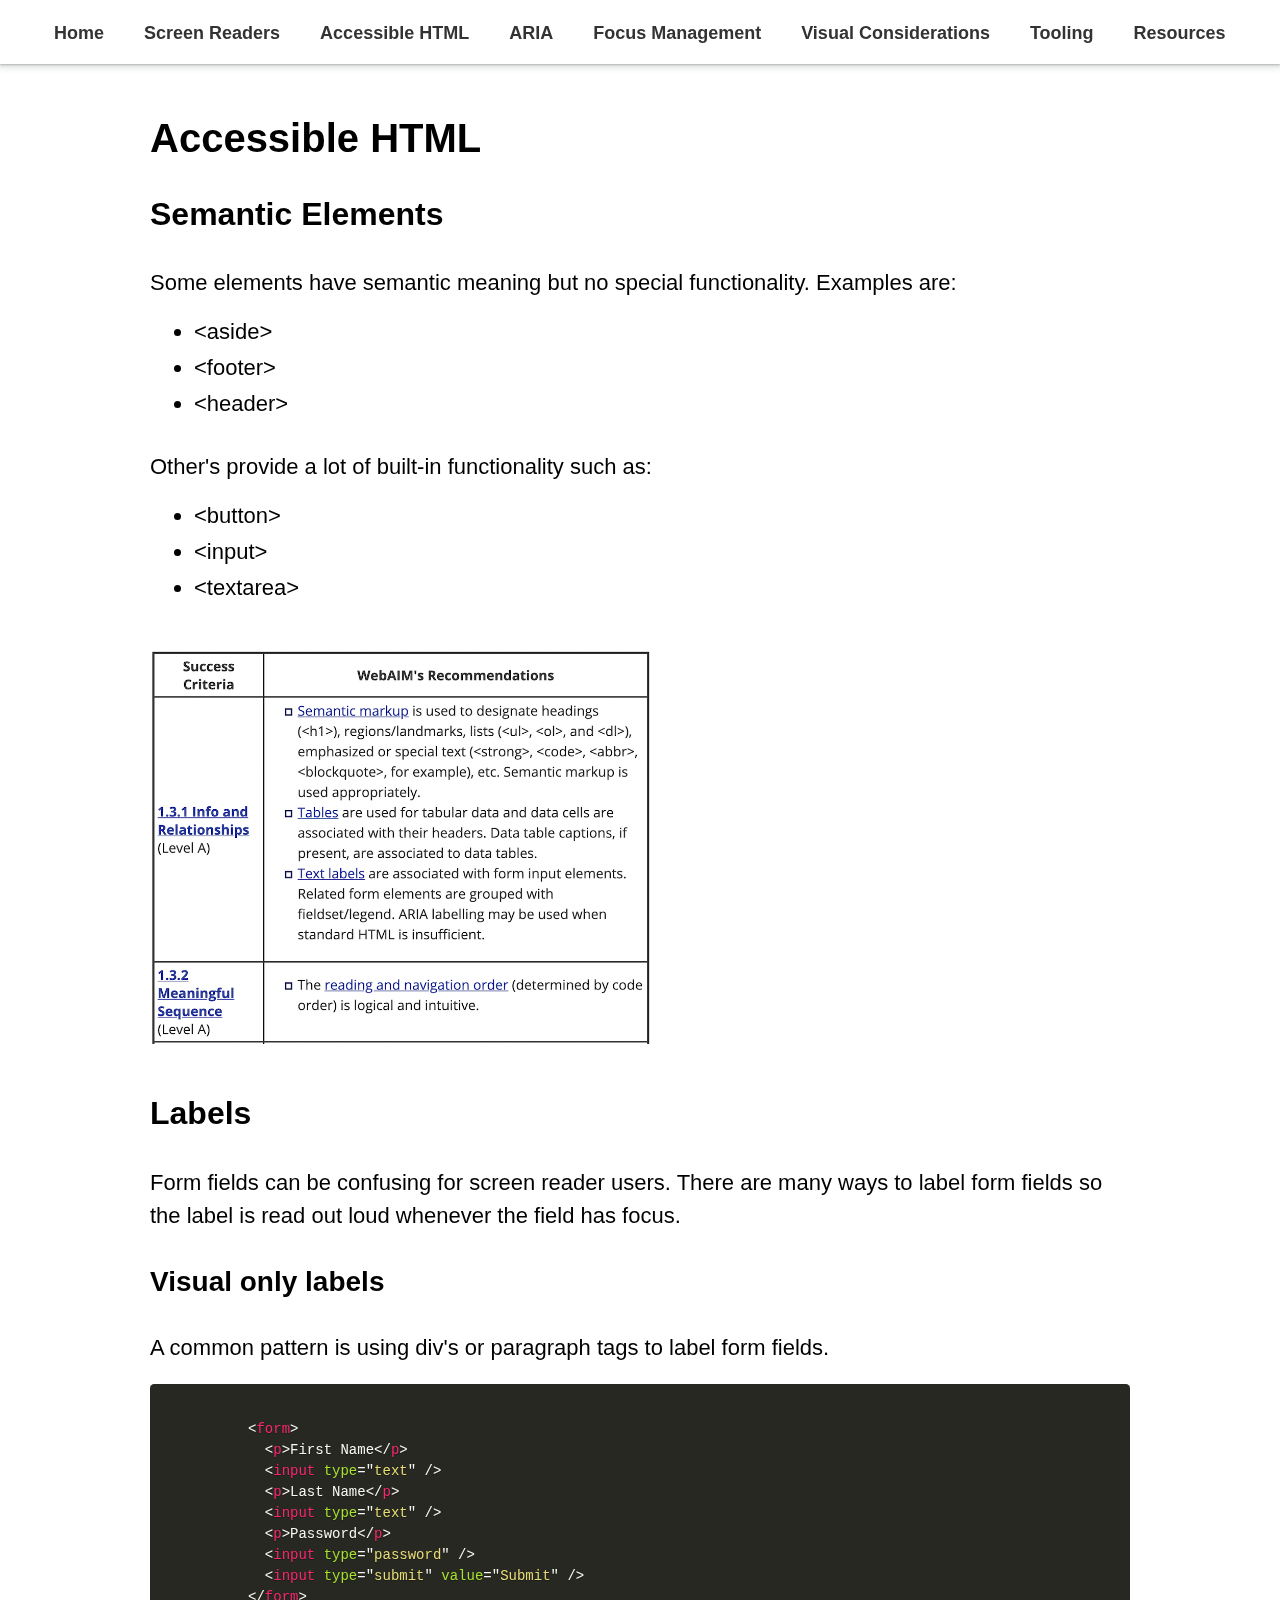
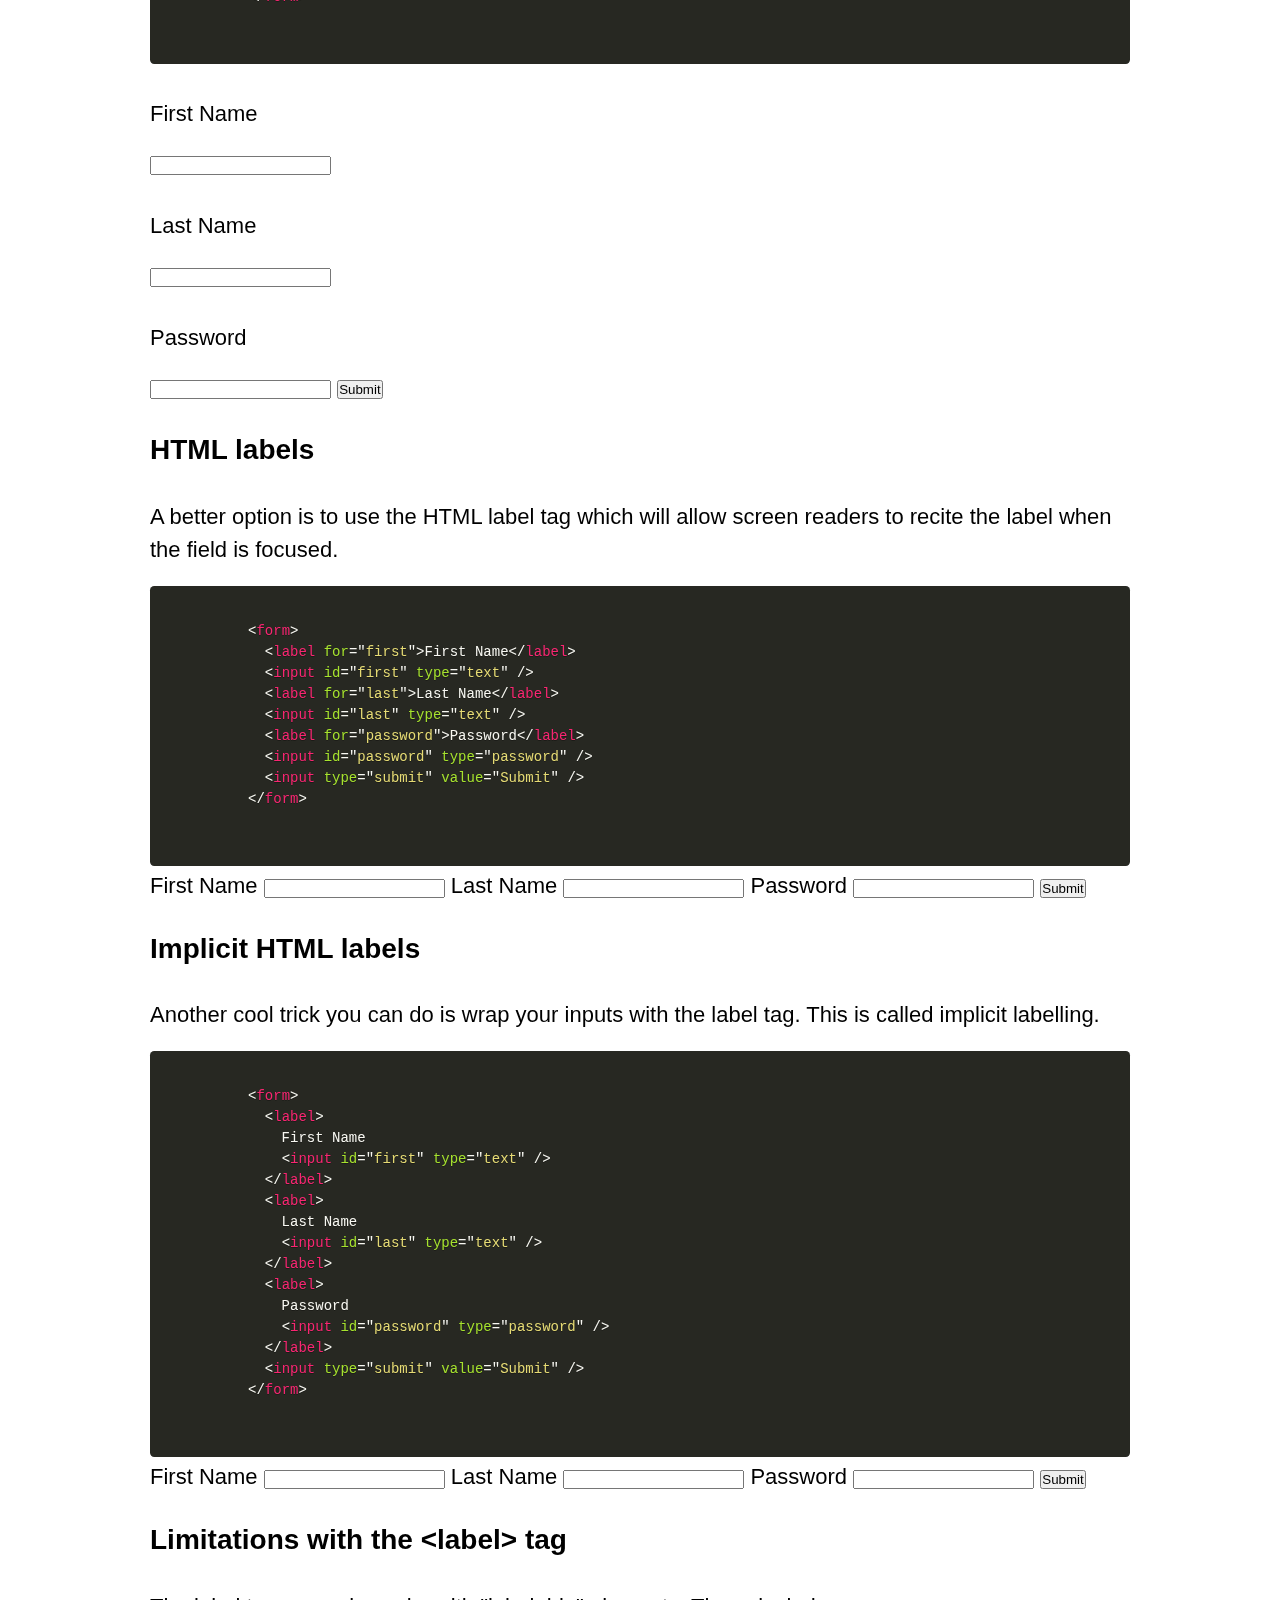
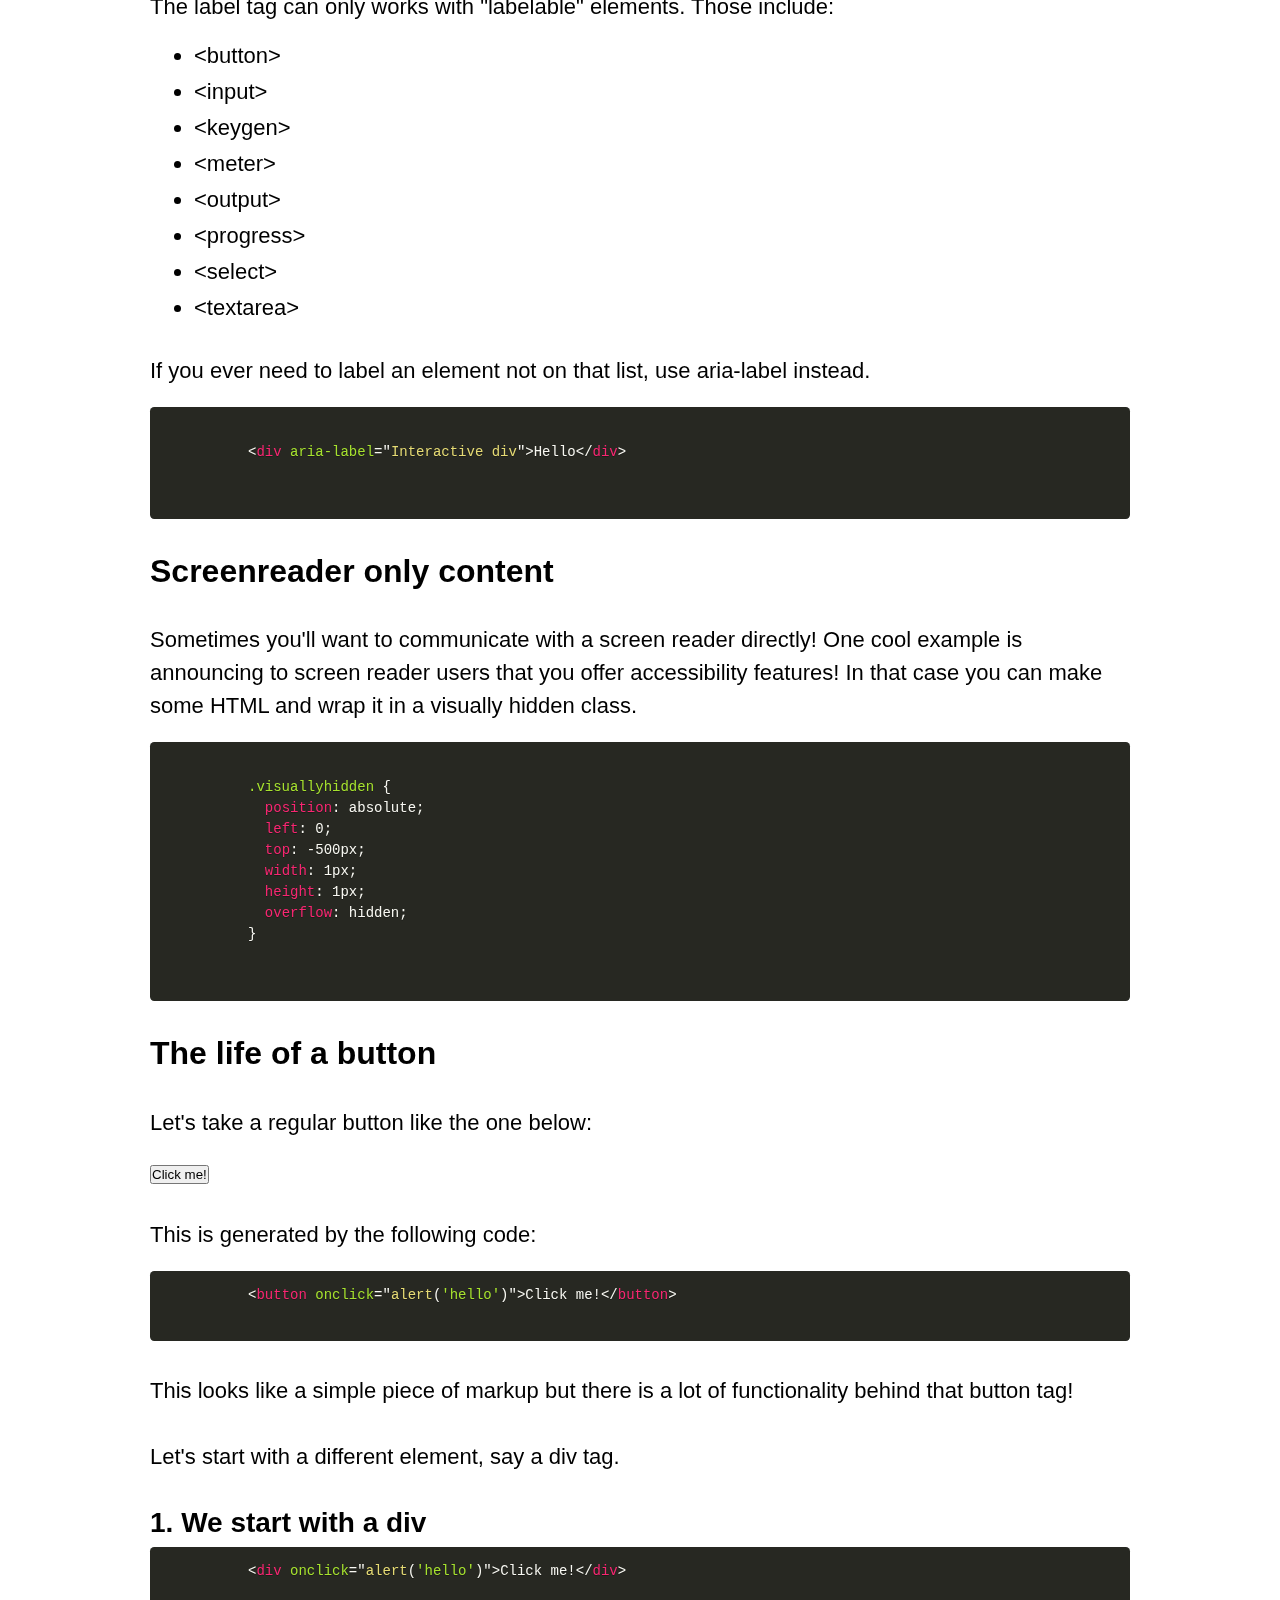
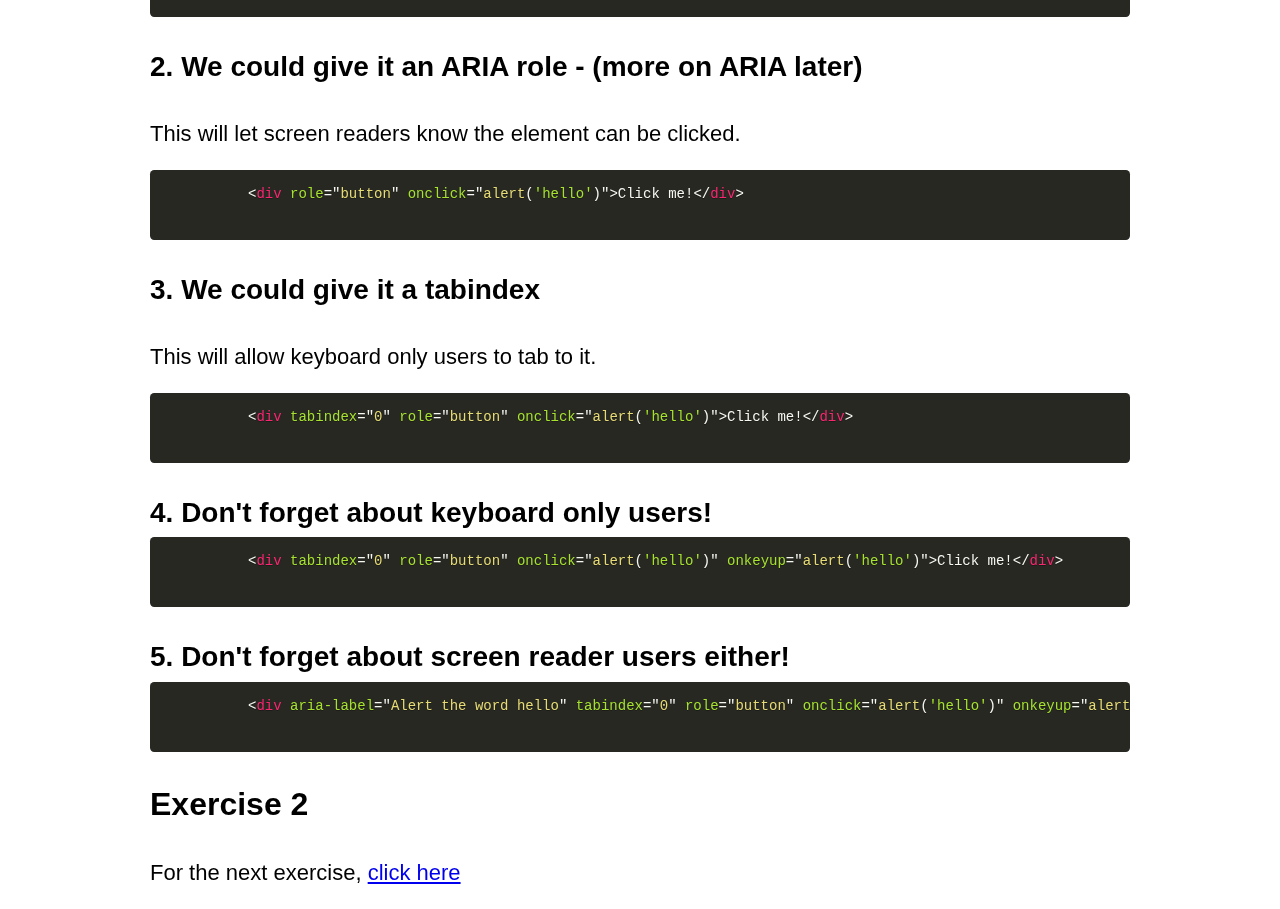
==== accessible-html/index.html @ 0b2b4ed2 "first commit" ====
<!DOCTYPE html>
<html lang="en">
  <head>
    <meta charset="UTF-8" />
    <meta http-equiv="X-UA-Compatible" content="IE=edge" />
    <meta name="viewport" content="width=device-width, initial-scale=1.0" />
    <title>Accessible HTML</title>
    <link rel="stylesheet" href="../css/style.css" />
  </head>
  <body>
    <header>
      <ul>
        <li><a href="../index.html">Home</a></li>
        <li>
          <a href="../screen-readers/index.html">Screen Readers</a>
        </li>
        <li>
          <a href="../accessible-html/index.html">Accessible HTML</a>
        </li>
        <li>
          <a href="../aria/index.html">ARIA</a>
        </li>
        <li>
          <a href="../focus-management/index.html">Focus Management</a>
        </li>
        <li>
          <a href="../visual-considerations/index.html"
            >Visual Considerations</a
          >
        </li>
        <li>
          <a href="../tooling/index.html">Tooling</a>
        </li>
        <li>
          <a href="../resources/index.html">Resources</a>
        </li>
      </ul>
    </header>
    <div id="container">
      <h1>Accessible HTML</h1>
      <h2>Semantic Elements</h2>
      <p>
        Some elements have semantic meaning but no special functionality.
        Examples are:
      </p>
      <ul>
        <li>&lt;aside></li>
        <li>&lt;footer></li>
        <li>&lt;header></li>
      </ul>
      <p>Other's provide a lot of built-in functionality such as:</p>
      <ul>
        <li>&lt;button></li>
        <li>&lt;input></li>
        <li>&lt;textarea></li>
      </ul>
      <img
        src="../static/webaim-semantic.png"
        alt="semantic markup webaim recommendation"
      />
      <h2>Labels</h2>
      <p>
        Form fields can be confusing for screen reader users. There are many
        ways to label form fields so the label is read out loud whenever the
        field has focus.
      </p>
      <h3>Visual only labels</h3>
      <p>
        A common pattern is using div's or paragraph tags to label form fields.
      </p>
      <pre>
        <code class="language-html">
          &lt;form>
            &lt;p>First Name&lt;/p>
            &lt;input type="text" />
            &lt;p>Last Name&lt;/p>
            &lt;input type="text" />
            &lt;p>Password&lt;/p>
            &lt;input type="password" />
            &lt;input type="submit" value="Submit" />
          &lt;/form>
        </code>
      </pre>
      <form>
        <p>First Name</p>
        <input type="text" />
        <p>Last Name</p>
        <input type="text" />
        <p>Password</p>
        <input type="password" />
        <input type="submit" value="Submit" />
      </form>
      <h3>HTML labels</h3>
      <p>
        A better option is to use the HTML label tag which will allow screen
        readers to recite the label when the field is focused.
      </p>
      <pre>
        <code class="language-html">
          &lt;form>
            &lt;label for="first">First Name&lt;/label>
            &lt;input id="first" type="text" />
            &lt;label for="last">Last Name&lt;/label>
            &lt;input id="last" type="text" />
            &lt;label for="password">Password&lt;/label>
            &lt;input id="password" type="password" />
            &lt;input type="submit" value="Submit" />
          &lt;/form>
        </code>
      </pre>
      <form>
        <label for="first">First Name</label>
        <input id="first" type="text" />
        <label for="last">Last Name</label>
        <input id="last" type="text" />
        <label for="password">Password</label>
        <input id="password" type="password" />
        <input type="submit" value="Submit" />
      </form>
      <h3>Implicit HTML labels</h3>
      <p>
        Another cool trick you can do is wrap your inputs with the label tag.
        This is called implicit labelling.
      </p>
      <pre>
        <code class="language-html">
          &lt;form>
            &lt;label>
              First Name
              &lt;input id="first" type="text" />
            &lt;/label>
            &lt;label>
              Last Name
              &lt;input id="last" type="text" />
            &lt;/label>
            &lt;label>
              Password
              &lt;input id="password" type="password" />
            &lt;/label>
            &lt;input type="submit" value="Submit" />
          &lt;/form>
        </code>
      </pre>
      <form>
        <label>
          First Name
          <input id="first" type="text" />
        </label>
        <label>
          Last Name
          <input id="last" type="text" />
        </label>
        <label>
          Password
          <input id="password" type="password" />
        </label>
        <input type="submit" value="Submit" />
      </form>
      <h3>Limitations with the &lt;label> tag</h3>
      <p>
        The label tag can only works with "labelable" elements. Those include:
      </p>
      <ul>
        <li>&lt;button></li>
        <li>&lt;input></li>
        <li>&lt;keygen></li>
        <li>&lt;meter></li>
        <li>&lt;output></li>
        <li>&lt;progress></li>
        <li>&lt;select></li>
        <li>&lt;textarea></li>
      </ul>
      <p>
        If you ever need to label an element not on that list, use
        <b>aria-label</b> instead.
      </p>
      <pre>
        <code class="language-html">
          &lt;div aria-label="Interactive div">Hello&lt;/div>
        </code>
      </pre>
      <h2>Screenreader only content</h2>
      <p>
        Sometimes you'll want to communicate with a screen reader directly! One
        cool example is announcing to screen reader users that you offer
        accessibility features! In that case you can make some HTML and wrap it
        in a visually hidden class.
      </p>
      <pre>
        <code class="language-css">
          .visuallyhidden {
            position: absolute;
            left: 0;
            top: -500px;
            width: 1px;
            height: 1px;
            overflow: hidden;
          }
        </code>
      </pre>
      <h2>The life of a button</h2>
      <p>Let's take a regular button like the one below:</p>
      <div><button onclick="alert('hello')">Click me!</button></div>
      <p>This is generated by the following code:</p>
      <div>
        <pre>
          <code class="language-html">&lt;button onclick="alert('hello')">Click me!&lt;/button></code>
        </pre>
      </div>
      <p>
        This looks like a simple piece of markup but there is a lot of
        functionality behind that button tag!
      </p>
      <p>Let's start with a different element, say a div tag.</p>
      <h3>1. We start with a div</h3>
      <div>
        <pre>
          <code class="language-html">&lt;div onclick="alert('hello')">Click me!&lt;/div></code>
        </pre>
      </div>
      <h3>2. We could give it an ARIA role - (more on ARIA later)</h3>
      <p>This will let screen readers know the element can be clicked.</p>
      <div>
        <pre>
          <code class="language-html">&lt;div role="button" onclick="alert('hello')">Click me!&lt;/div></code>
        </pre>
      </div>
      <h3>3. We could give it a tabindex</h3>
      <p>This will allow keyboard only users to tab to it.</p>
      <div>
        <pre>
          <code class="language-html">&lt;div tabindex="0" role="button" onclick="alert('hello')">Click me!&lt;/div></code>
        </pre>
      </div>
      <h3>4. Don't forget about keyboard only users!</h3>
      <div>
        <pre>
          <code class="language-html">&lt;div tabindex="0" role="button" onclick="alert('hello')" onkeyup="alert('hello')">Click me!&lt;/div></code>
        </pre>
      </div>
      <h3>5. Don't forget about screen reader users either!</h3>
      <div>
        <pre>
          <code class="language-html">&lt;div aria-label="Alert the word hello" tabindex="0" role="button" onclick="alert('hello')" onkeyup="alert('hello')">Click me!&lt;/div></code>
        </pre>
      </div>
      <h2>Exercise 2</h2>
      <p>For the next exercise, <a href="../exercises/2.html">click here</a></p>
    </div>
    <script src="../js/prism.js"></script>
  </body>
</html>
---- css/style.css ----
* {
  margin: 0;
  padding: 0;
}

body {
  font-family: "HelveticaNeue-Light", "Helvetica Neue Light", "Helvetica Neue",
    Helvetica, Arial, "Lucida Grande", sans-serif;
  font-weight: 300;
  font-size: 22px;
}

#container li {
  margin: 10px 0;
}

.button {
  background: rgb(239, 239, 239);
  cursor: pointer;
  display: inline;
  padding: 5px;
  border-radius: 10px;
  border: 1px solid rgb(118, 118, 118);
}

#counter {
  border: 1px solid black;
  border-radius: 25px;
  display: inline;
  font-size: 50px;
  margin: 25px 0;
  padding: 10px;
}

h1,
h2,
h3,
h4,
h5,
h6 {
  margin: 10px 0 20px 0;
}

div img {
  display: block;
  margin: 50px 0;
  max-width: 500px;
}

header {
  box-shadow: 0 1px 2px 0 rgb(60 64 67 / 30%), 0 2px 6px 2px rgb(60 64 67 / 15%);
  height: 64px;
  line-height: 64px;
  top: 0;
  width: 100%;
}

header ul {
  list-style: none;
  margin-bottom: 0;
}

header ul li {
  float: left;
  margin-right: 20px;
  padding: 0 10px;
}

header ul li a {
  font-size: 18px;
  font-weight: bold;
  text-decoration: none;
  color: #333;
}

header ul li a:hover {
  border-bottom: 1px solid #333;
}

#container {
  max-width: 980px;
  margin: 50px auto 0 auto;
  padding: 0 25px;
}

blockquote {
  background: #f9f9f9;
  border-left: 10px solid #ccc;
  margin: 1.5em 10px;
  padding: 0.5em 10px;
  quotes: "\201C""\201D""\2018""\2019";
}
blockquote:before {
  color: #ccc;
  content: open-quote;
  font-size: 4em;
  line-height: 0.1em;
  margin-right: 0.25em;
  vertical-align: -0.4em;
}
blockquote p {
  display: inline;
}

/* CSS RESET */
html,
body,
div,
span,
applet,
object,
iframe,
h1,
h2,
h3,
h4,
h5,
h6,
p,
blockquote,
pre,
a,
abbr,
acronym,
address,
big,
cite,
code,
del,
dfn,
em,
img,
ins,
kbd,
q,
s,
samp,
small,
strike,
strong,
sub,
sup,
tt,
var,
b,
u,
i,
center,
dl,
dt,
dd,
ol,
ul,
li,
fieldset,
form,
label,
legend,
table,
caption,
tbody,
tfoot,
thead,
tr,
th,
td,
article,
aside,
canvas,
details,
embed,
figure,
figcaption,
footer,
header,
hgroup,
menu,
nav,
output,
ruby,
section,
summary,
time,
mark,
audio,
video {
  margin: 0;
  padding: 0;
  border: 0;
  font-size: 100%;
  vertical-align: baseline;
}
/* HTML5 display-role reset for older browsers */
article,
aside,
details,
figcaption,
figure,
footer,
header,
hgroup,
menu,
nav,
section {
  display: block;
}
blockquote,
q {
  quotes: none;
}
blockquote:before,
blockquote:after,
q:before,
q:after {
  content: "";
  content: none;
}
table {
  border-collapse: collapse;
  border-spacing: 0;
}

/*! Typebase.less v0.1.0 | MIT License */
/* Setup */
html {
  /* Change default typefaces here */
  font-family: serif;
  font-size: 137.5%;
  -webkit-font-smoothing: antialiased;
}
/* Copy & Lists */
p {
  line-height: 1.5rem;
  margin-top: 1.5rem;
  margin-bottom: 20px;
}

ol,
ul {
  padding-left: 2rem;
}

ol,
ul,
dl {
  margin-top: 0;
  margin-bottom: 1rem;
}

ol ol,
ul ul,
ol ul,
ul ol {
  margin-bottom: 0;
}

blockquote {
  background: rgba(165, 165, 165, 0.15);
  border-left: 10px solid#dcdcdc;
  border-left: 10px solid rgb(192.5, 192.5, 192.5);
  margin: 1.618em 0.618rem; /* Comment-A */
  padding: 0.618em 0.618rem;
  quotes: "\201C""\201D""\2018""\2019";
}

blockquote::before {
  color: #c1c1c1;
  color: rgb(192.5, 192.5, 192.5);
  content: open-quote;
  font-size: 4em;
  line-height: 0.1em;
  margin-right: 0.25em;
  vertical-align: -0.4em;
}
/* Headings */
h1,
h2,
h3,
h4,
h5,
h6 {
  /* Change heading typefaces here */
  font-family: sans-serif;
  margin-top: 1.5rem;
  margin-bottom: 8px;
  line-height: 1.5rem;
}
h1 {
  font-size: 40px;
  line-height: 48px;
}
h2 {
  font-size: 32px;
  line-height: 38.4px;
}
h3 {
  font-size: 28px;
  line-height: 33.6px;
}
h4 {
  font-size: 24px;
  line-height: 28.8px;
}
h5 {
  font-size: 20px;
  line-height: 24px;
}
/* Tables */
table {
  margin-top: 1.5rem;
  border-spacing: 0px;
  border-collapse: collapse;
}
table td,
table th {
  padding: 0;
  line-height: 33px;
}
/* Code blocks */
code {
  vertical-align: bottom;
}

/* prism */
/* PrismJS 1.23.0
https://prismjs.com/download.html#themes=prism-okaidia&languages=markup+css+clike+javascript */
/**
 * okaidia theme for JavaScript, CSS and HTML
 * Loosely based on Monokai textmate theme by http://www.monokai.nl/
 * @author ocodia
 */

code[class*="language-"],
pre[class*="language-"] {
  color: #f8f8f2;
  background: none;
  text-shadow: 0 1px rgba(0, 0, 0, 0.3);
  font-family: Consolas, Monaco, "Andale Mono", "Ubuntu Mono", monospace;
  font-size: 1em;
  text-align: left;
  white-space: pre;
  word-spacing: normal;
  word-break: normal;
  word-wrap: normal;
  line-height: 1.5;

  -moz-tab-size: 4;
  -o-tab-size: 4;
  tab-size: 4;

  -webkit-hyphens: none;
  -moz-hyphens: none;
  -ms-hyphens: none;
  hyphens: none;
}

/* Code blocks */
pre[class*="language-"] {
  padding: 1em;
  margin: 0.5em 0;
  overflow: auto;
  border-radius: 0.3em;
  font-size: 14px;
}

:not(pre) > code[class*="language-"],
pre[class*="language-"] {
  background: #272822;
}

/* Inline code */
:not(pre) > code[class*="language-"] {
  padding: 0.1em;
  border-radius: 0.3em;
  white-space: normal;
}

.token.comment,
.token.prolog,
.token.doctype,
.token.cdata {
  color: #8292a2;
}

.token.punctuation {
  color: #f8f8f2;
}

.token.namespace {
  opacity: 0.7;
}

.token.property,
.token.tag,
.token.constant,
.token.symbol,
.token.deleted {
  color: #f92672;
}

.token.boolean,
.token.number {
  color: #ae81ff;
}

.token.selector,
.token.attr-name,
.token.string,
.token.char,
.token.builtin,
.token.inserted {
  color: #a6e22e;
}

.token.operator,
.token.entity,
.token.url,
.language-css .token.string,
.style .token.string,
.token.variable {
  color: #f8f8f2;
}

.token.atrule,
.token.attr-value,
.token.function,
.token.class-name {
  color: #e6db74;
}

.token.keyword {
  color: #66d9ef;
}

.token.regex,
.token.important {
  color: #fd971f;
}

.token.important,
.token.bold {
  font-weight: bold;
}
.token.italic {
  font-style: italic;
}

.token.entity {
  cursor: help;
}
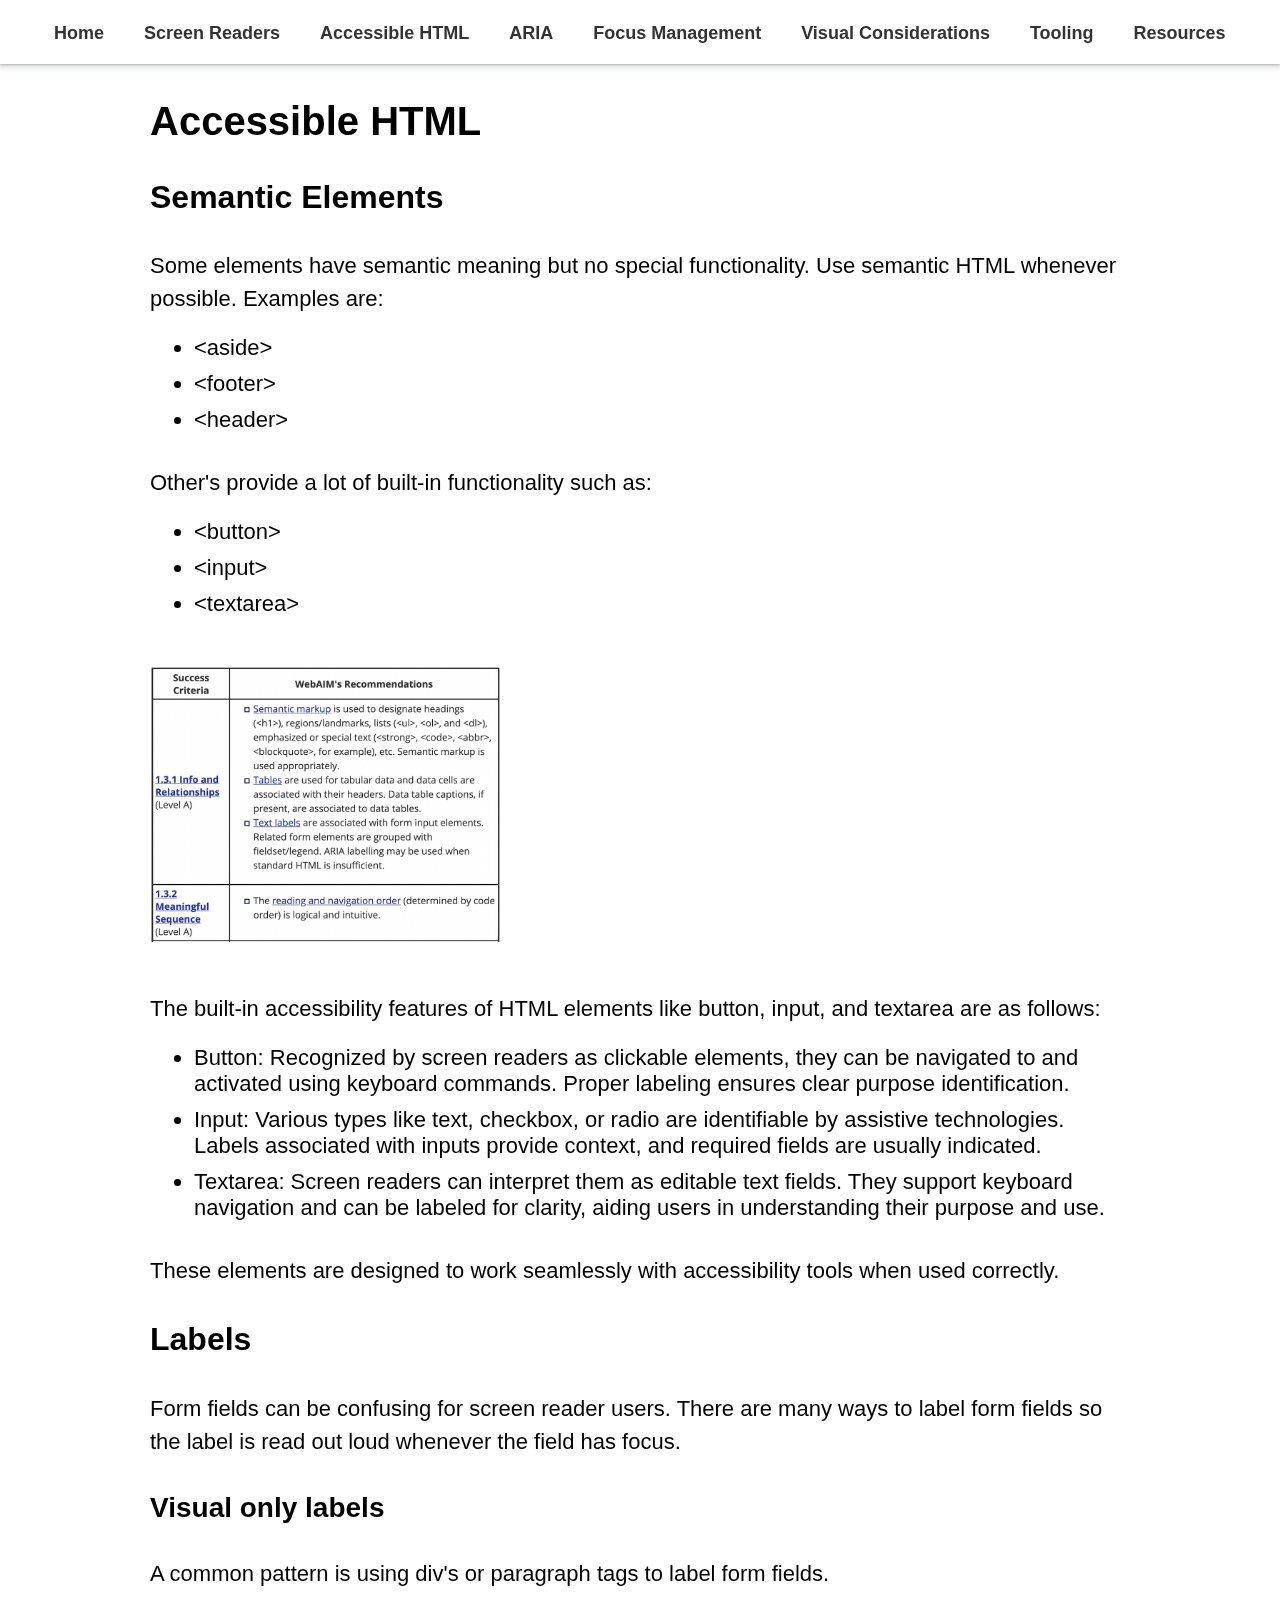
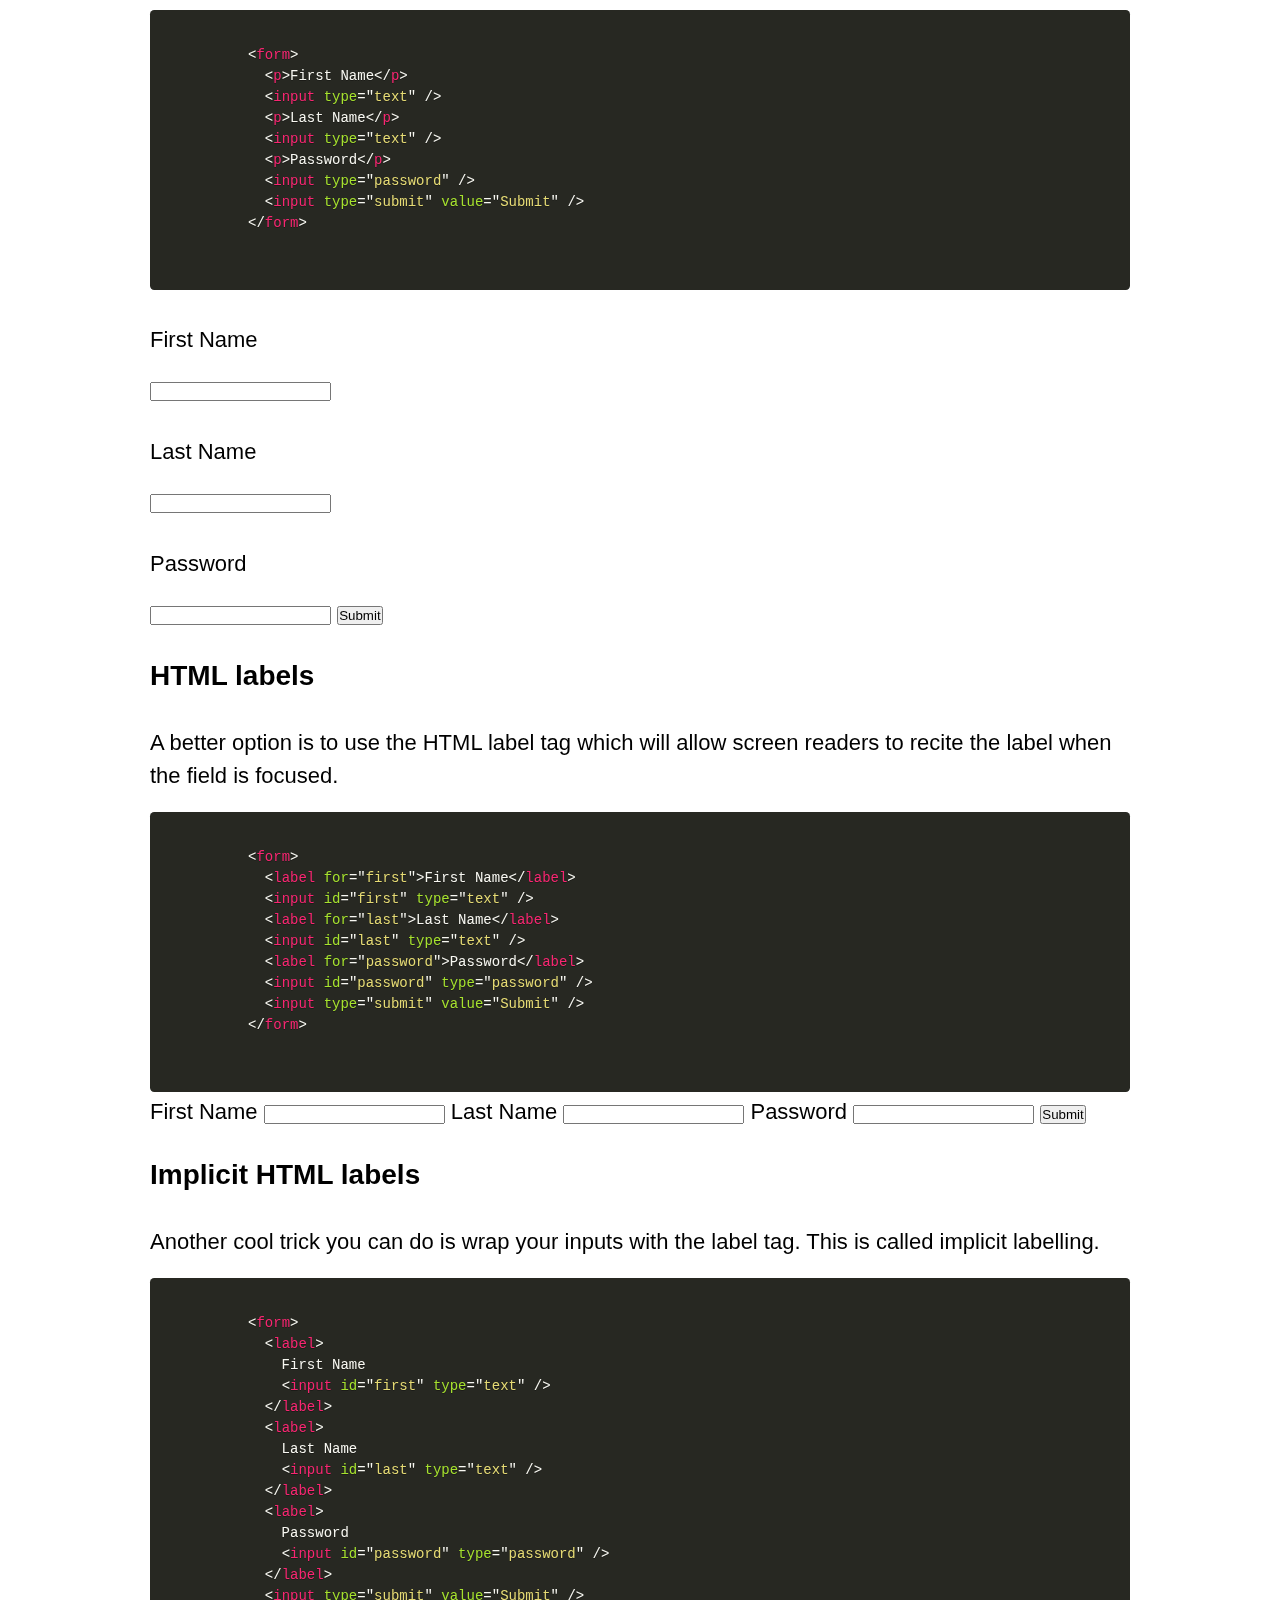
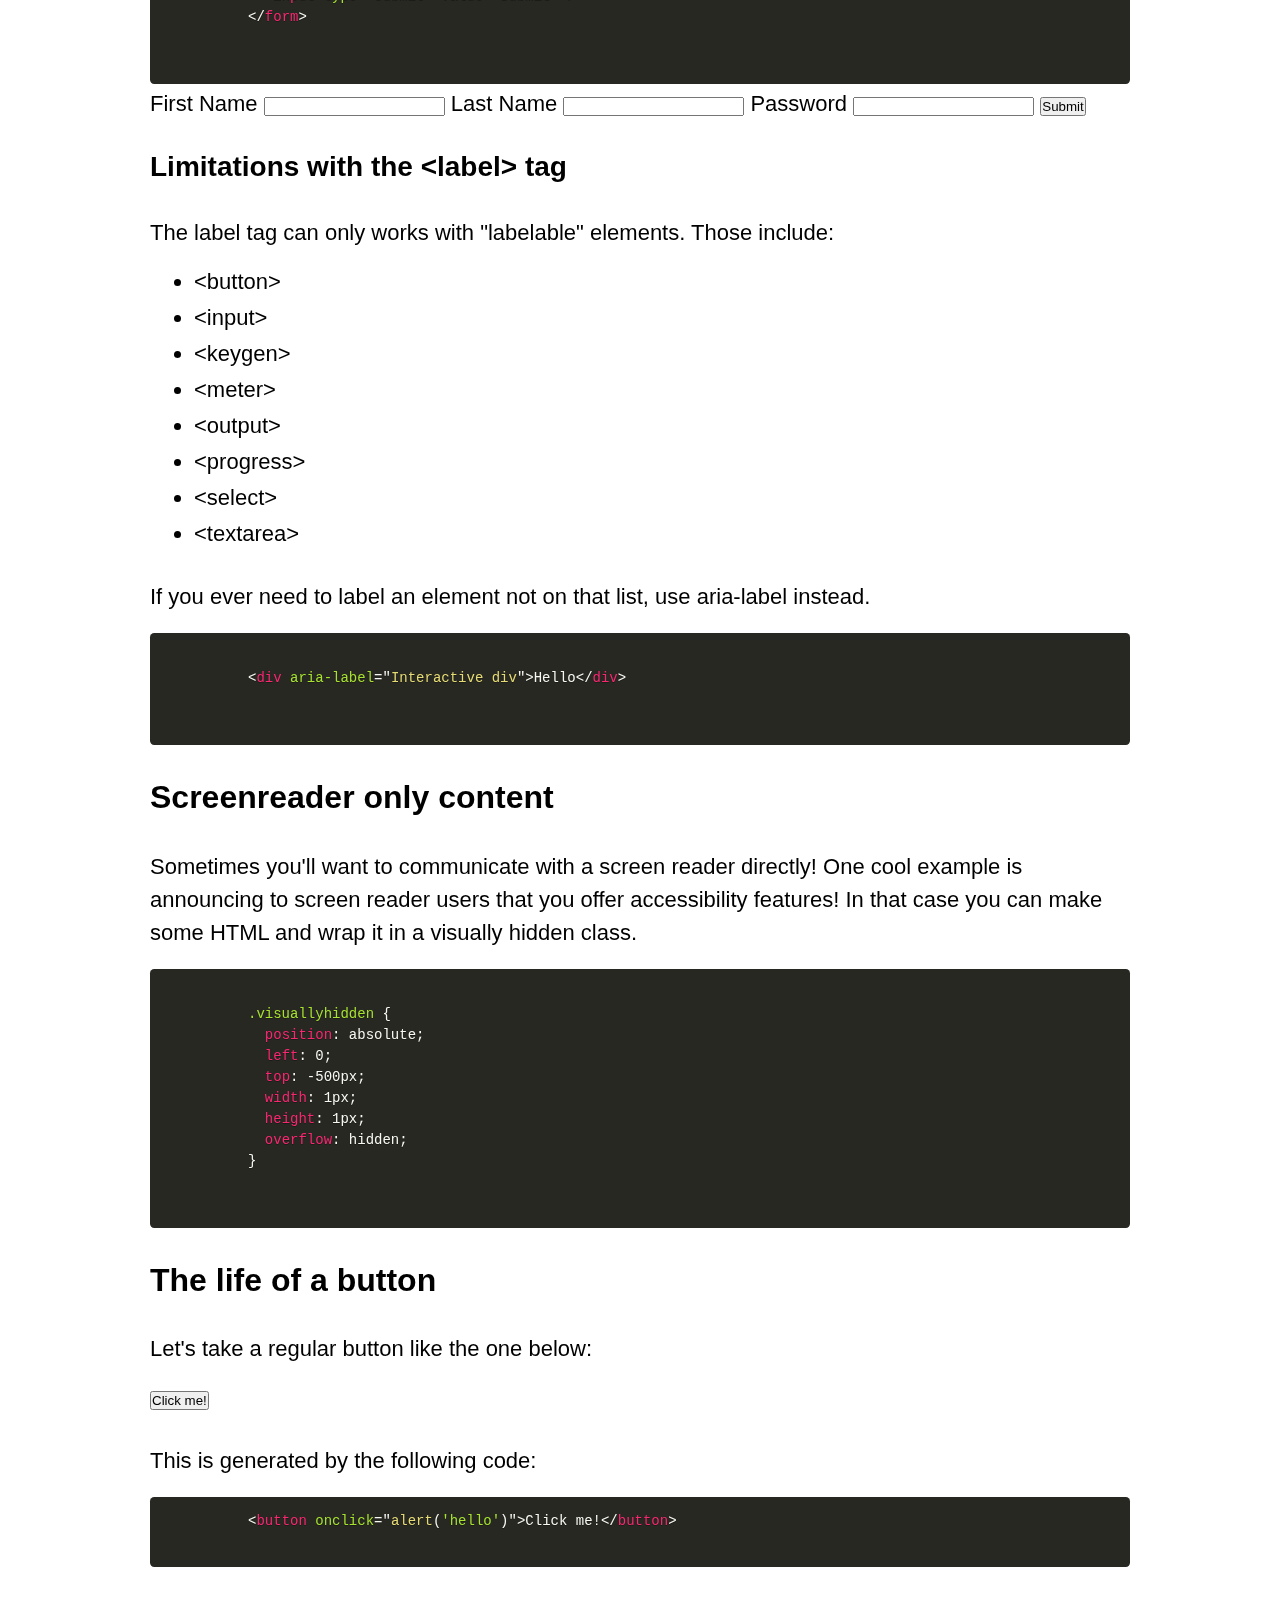
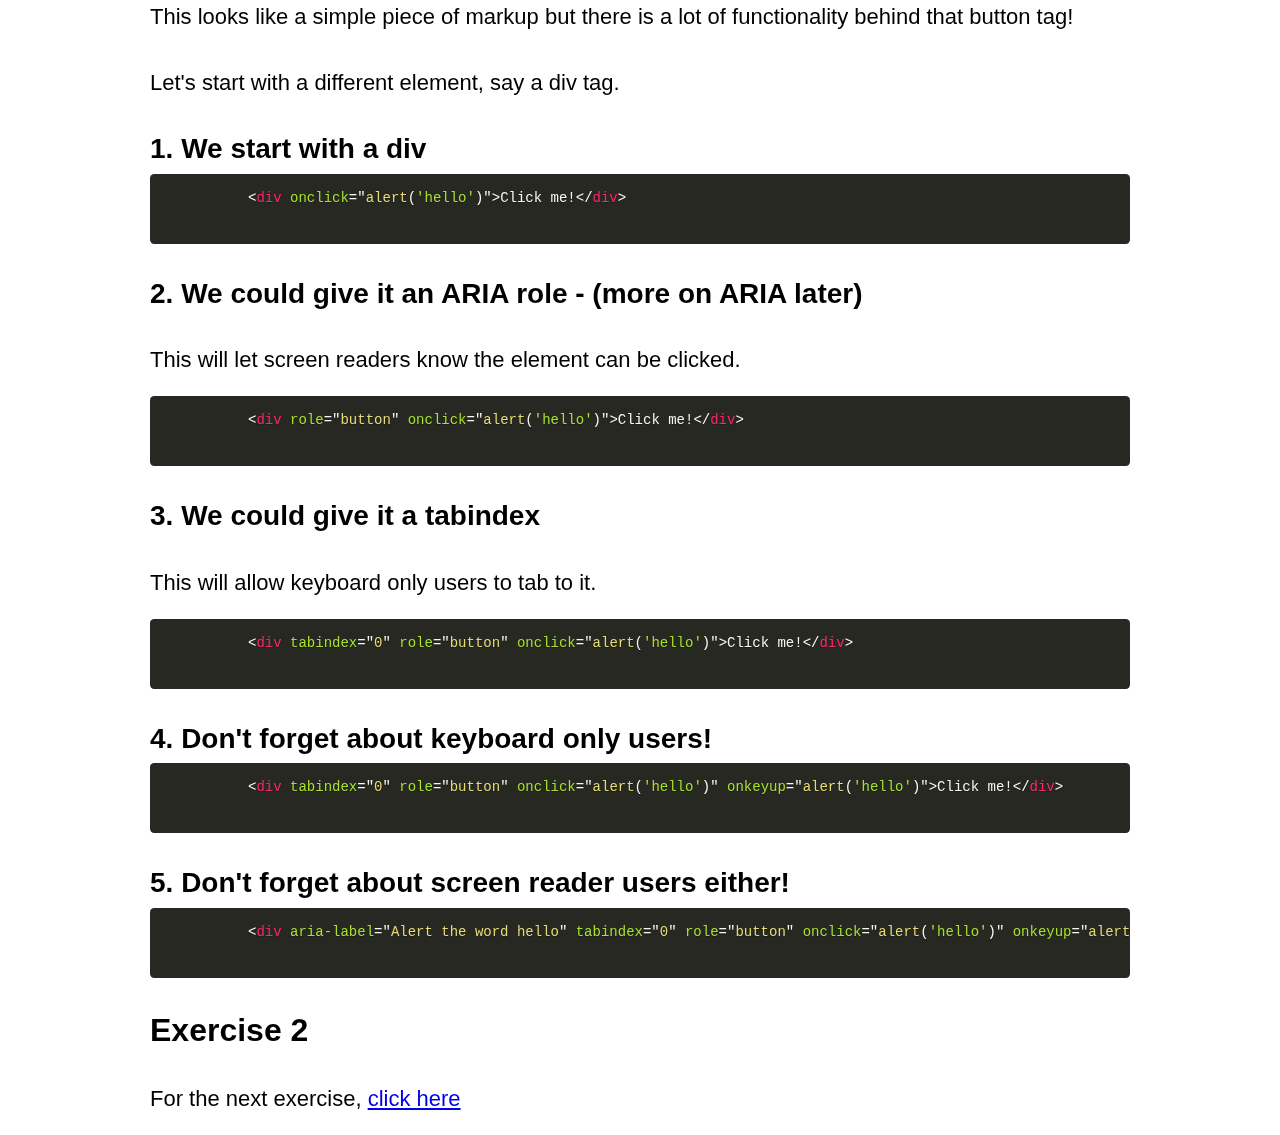
==== commit 03048bac: "forth commit" ====
--- a/accessible-html/index.html
+++ b/accessible-html/index.html
@@ -40,7 +40,7 @@
       <h1>Accessible HTML</h1>
       <h2>Semantic Elements</h2>
       <p>
-        Some elements have semantic meaning but no special functionality.
+        Some elements have semantic meaning but no special functionality. Use semantic HTML whenever possible.
         Examples are:
       </p>
       <ul>
@@ -58,6 +58,14 @@
         src="../static/webaim-semantic.png"
         alt="semantic markup webaim recommendation"
       />
+      <p>The built-in accessibility features of HTML elements like button, input, and textarea are as follows:</p>
+      <ul>
+        <li>Button: Recognized by screen readers as clickable elements, they can be navigated to and activated using keyboard commands. Proper labeling ensures clear purpose identification.</li>
+        <li>Input: Various types like text, checkbox, or radio are identifiable by assistive technologies. Labels associated with inputs provide context, and required fields are usually indicated.</li>
+        <li>Textarea: Screen readers can interpret them as editable text fields. They support keyboard navigation and can be labeled for clarity, aiding users in understanding their purpose and use.</li>
+      </ul>
+
+      <p>These elements are designed to work seamlessly with accessibility tools when used correctly.</p>
       <h2>Labels</h2>
       <p>
         Form fields can be confusing for screen reader users. There are many
--- a/css/style.css
+++ b/css/style.css
@@ -44,7 +44,7 @@
 div img {
   display: block;
   margin: 50px 0;
-  max-width: 500px;
+  max-width: 350px;
 }
 
 header {
@@ -79,7 +79,7 @@
 
 #container {
   max-width: 980px;
-  margin: 50px auto 0 auto;
+  margin: 0 auto;
   padding: 0 25px;
 }
 
@@ -448,3 +448,47 @@
 .token.entity {
   cursor: help;
 }
+section {
+  margin: 0;
+  max-width: 980px;
+  padding: 0 25px;
+  align-items: center;
+}
+.featureBox {
+  display: flex;
+  flex-basis: auto;
+  align-content: center;
+  width: 50%;
+}
+
+/*front page img display*/
+
+.round-div{
+  font-size: 1.25em;
+  font-weight: bold;
+  text-transform: uppercase;
+  text-align: center;
+  margin-top: 2rem;
+  margin-bottom: 2rem;
+  padding:5px 10px;
+  background-color: lightgoldenrodyellow;
+}
+#col1 {
+  float: left;
+  width: 50%;
+}
+#col2 {
+  float: right;
+  width: 50%;
+}
+
+section.FlexContainer {
+  padding: 10px;
+  margin-block: 30px;
+  width: 100%;
+}
+
+h2.title {
+
+}
+/*end front page img display*/
